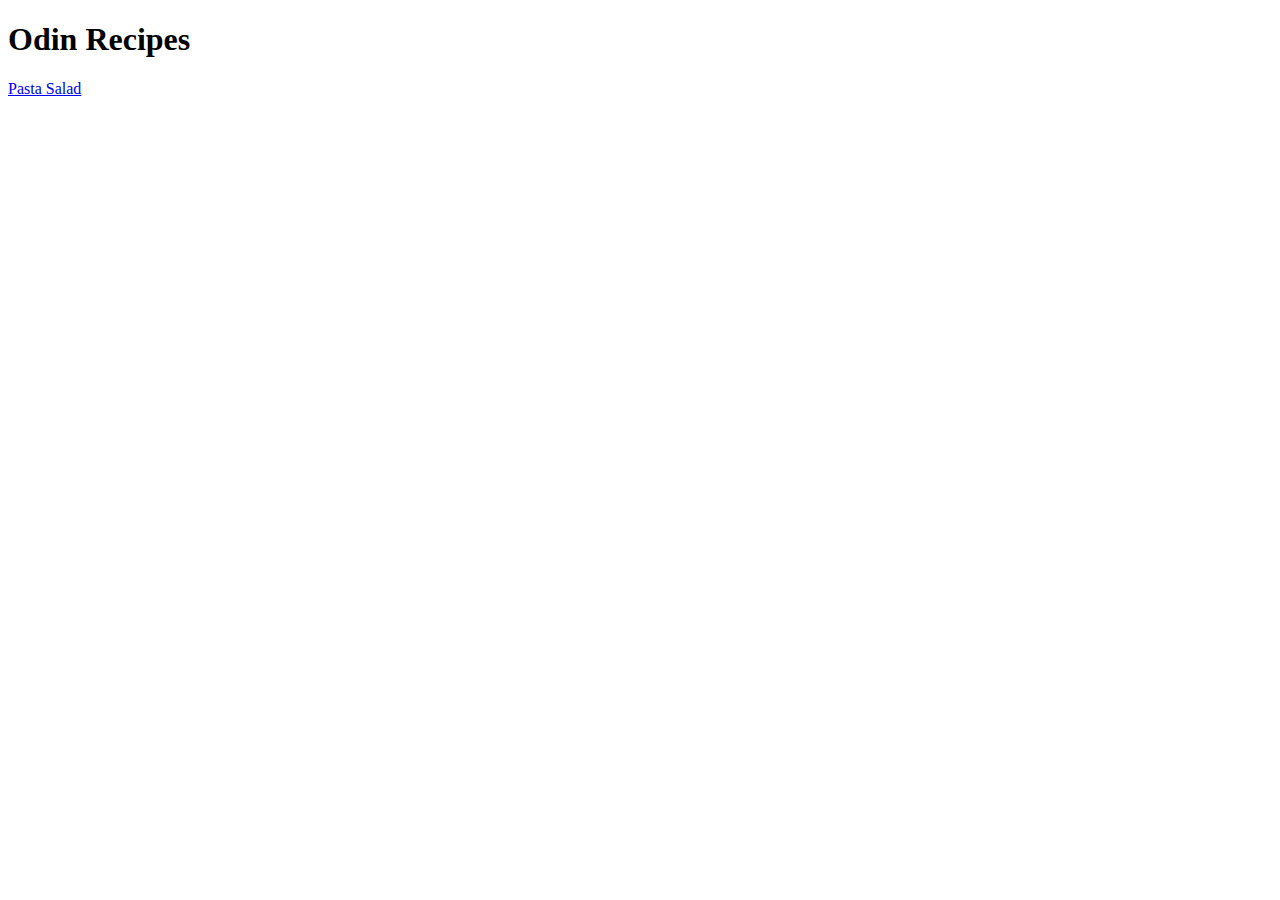
==== index.html @ 01fec9f2 "Link pasta recipe page to index" ====
<!DOCTYPE html>
<html lang="en">
<head>
    <meta charset="UTF-8">
    <meta name="viewport" content="width=device-width, initial-scale=1.0">
    <title>Document</title>
</head>
<body>
    <h1>Odin Recipes</h1>

    <a href="recipes/pasta.html">Pasta Salad</a>
</body>
</html>
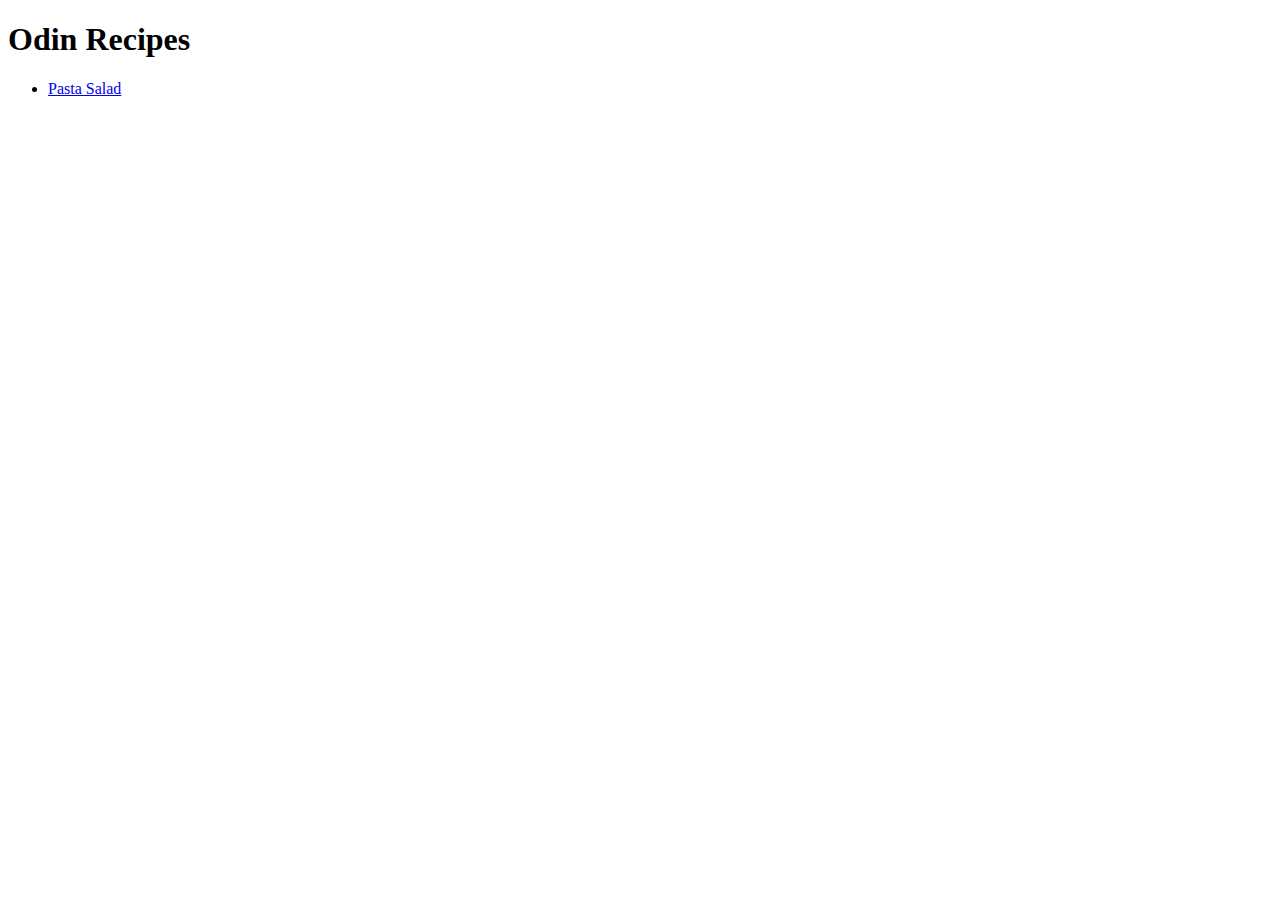
==== commit 02e6064e: "Make images png" ====
--- a/index.html
+++ b/index.html
@@ -8,6 +8,9 @@
 <body>
     <h1>Odin Recipes</h1>
 
-    <a href="recipes/pasta.html">Pasta Salad</a>
+    <ul>
+        <li><a href="recipes/pasta.html">Pasta Salad</a></li>
+    </ul>
+    
 </body>
 </html>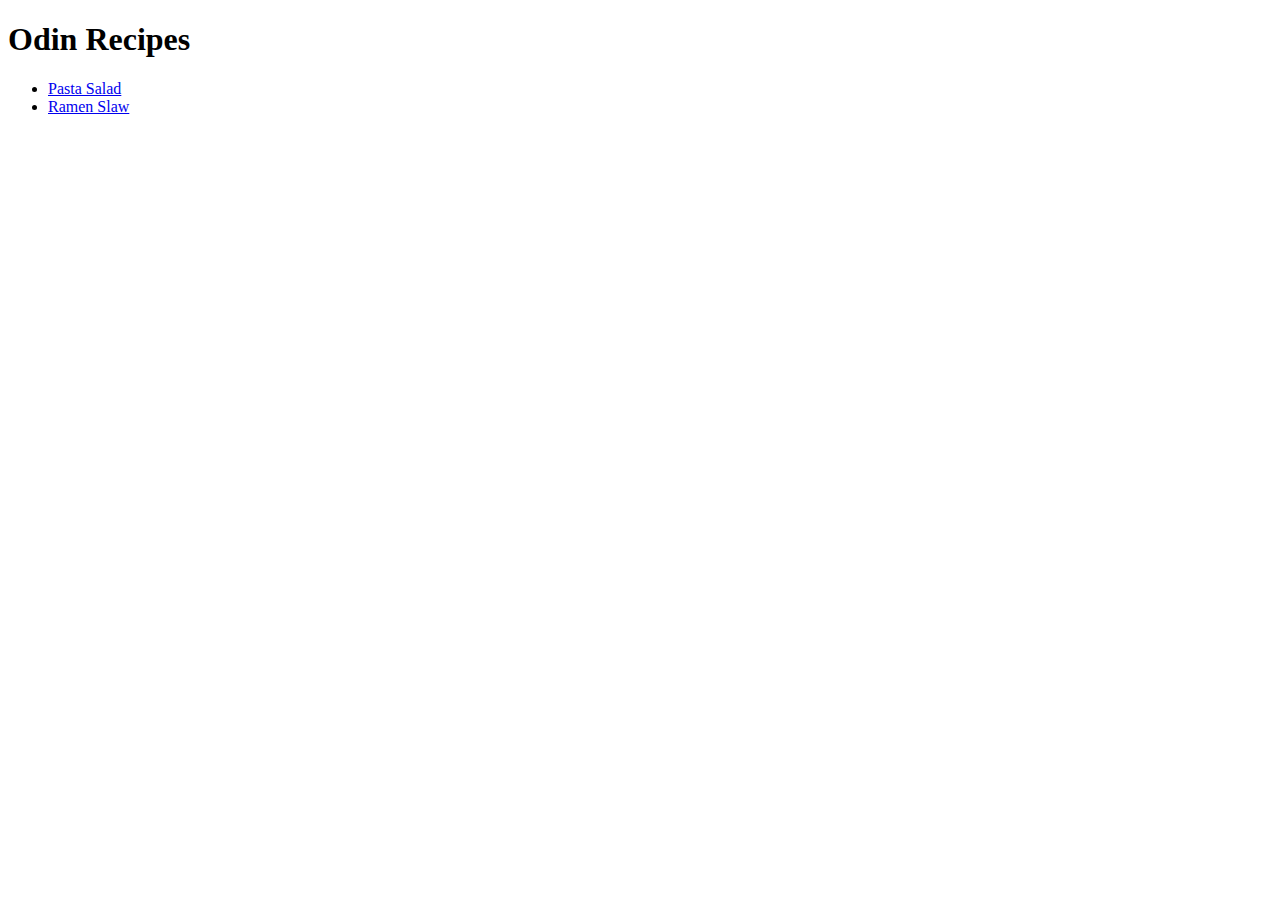
==== commit a01b8c21: "Complete ramen slaw recipe page" ====
--- a/index.html
+++ b/index.html
@@ -10,6 +10,7 @@
 
     <ul>
         <li><a href="recipes/pasta.html">Pasta Salad</a></li>
+        <li><a href="recipes/ramen.html">Ramen Slaw</a></li>
     </ul>
     
 </body>
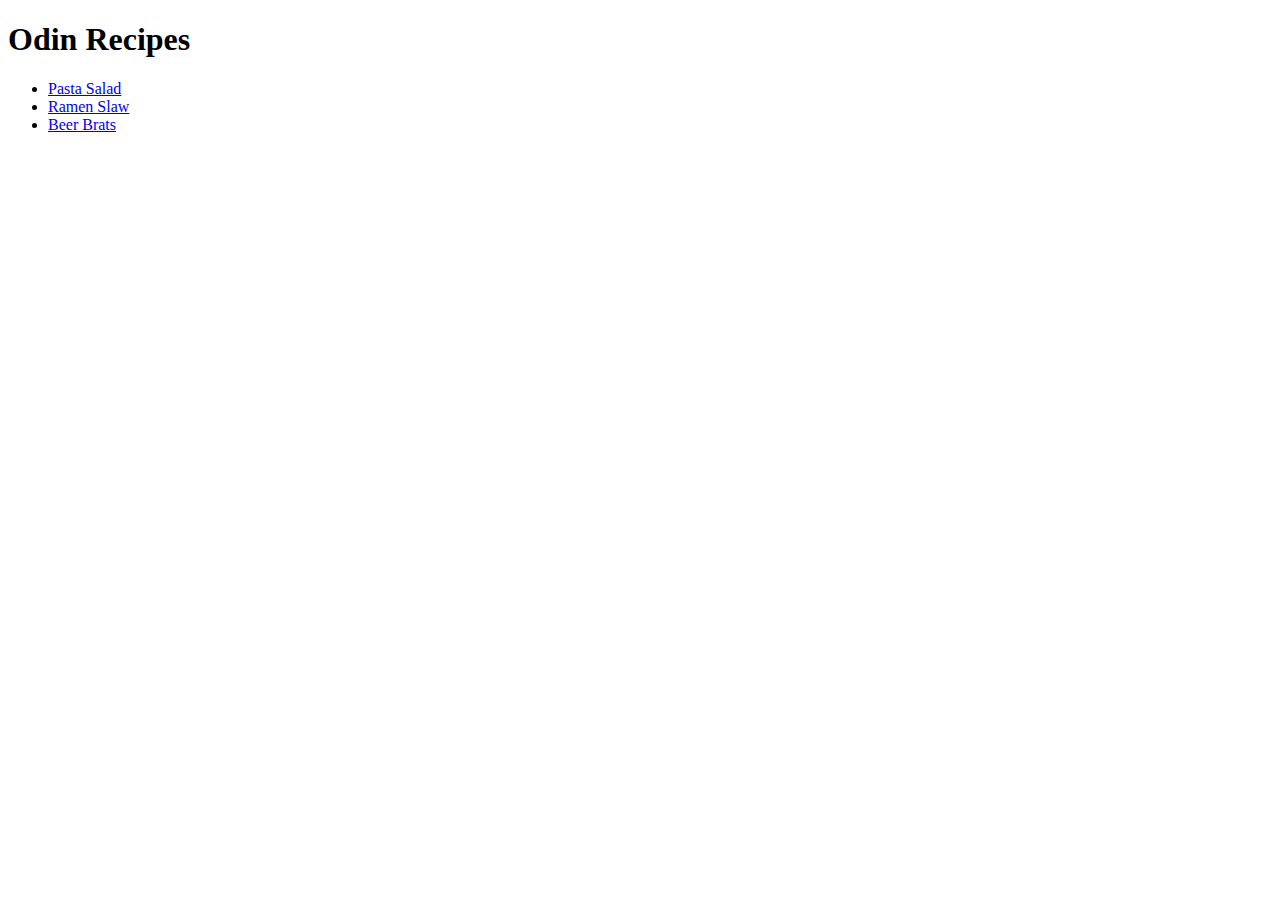
==== commit 447b2397: "Finished Home Page" ====
--- a/index.html
+++ b/index.html
@@ -11,6 +11,7 @@
     <ul>
         <li><a href="recipes/pasta.html">Pasta Salad</a></li>
         <li><a href="recipes/ramen.html">Ramen Slaw</a></li>
+        <li><a href="recipes/beer.html">Beer Brats</a></li>
     </ul>
     
 </body>
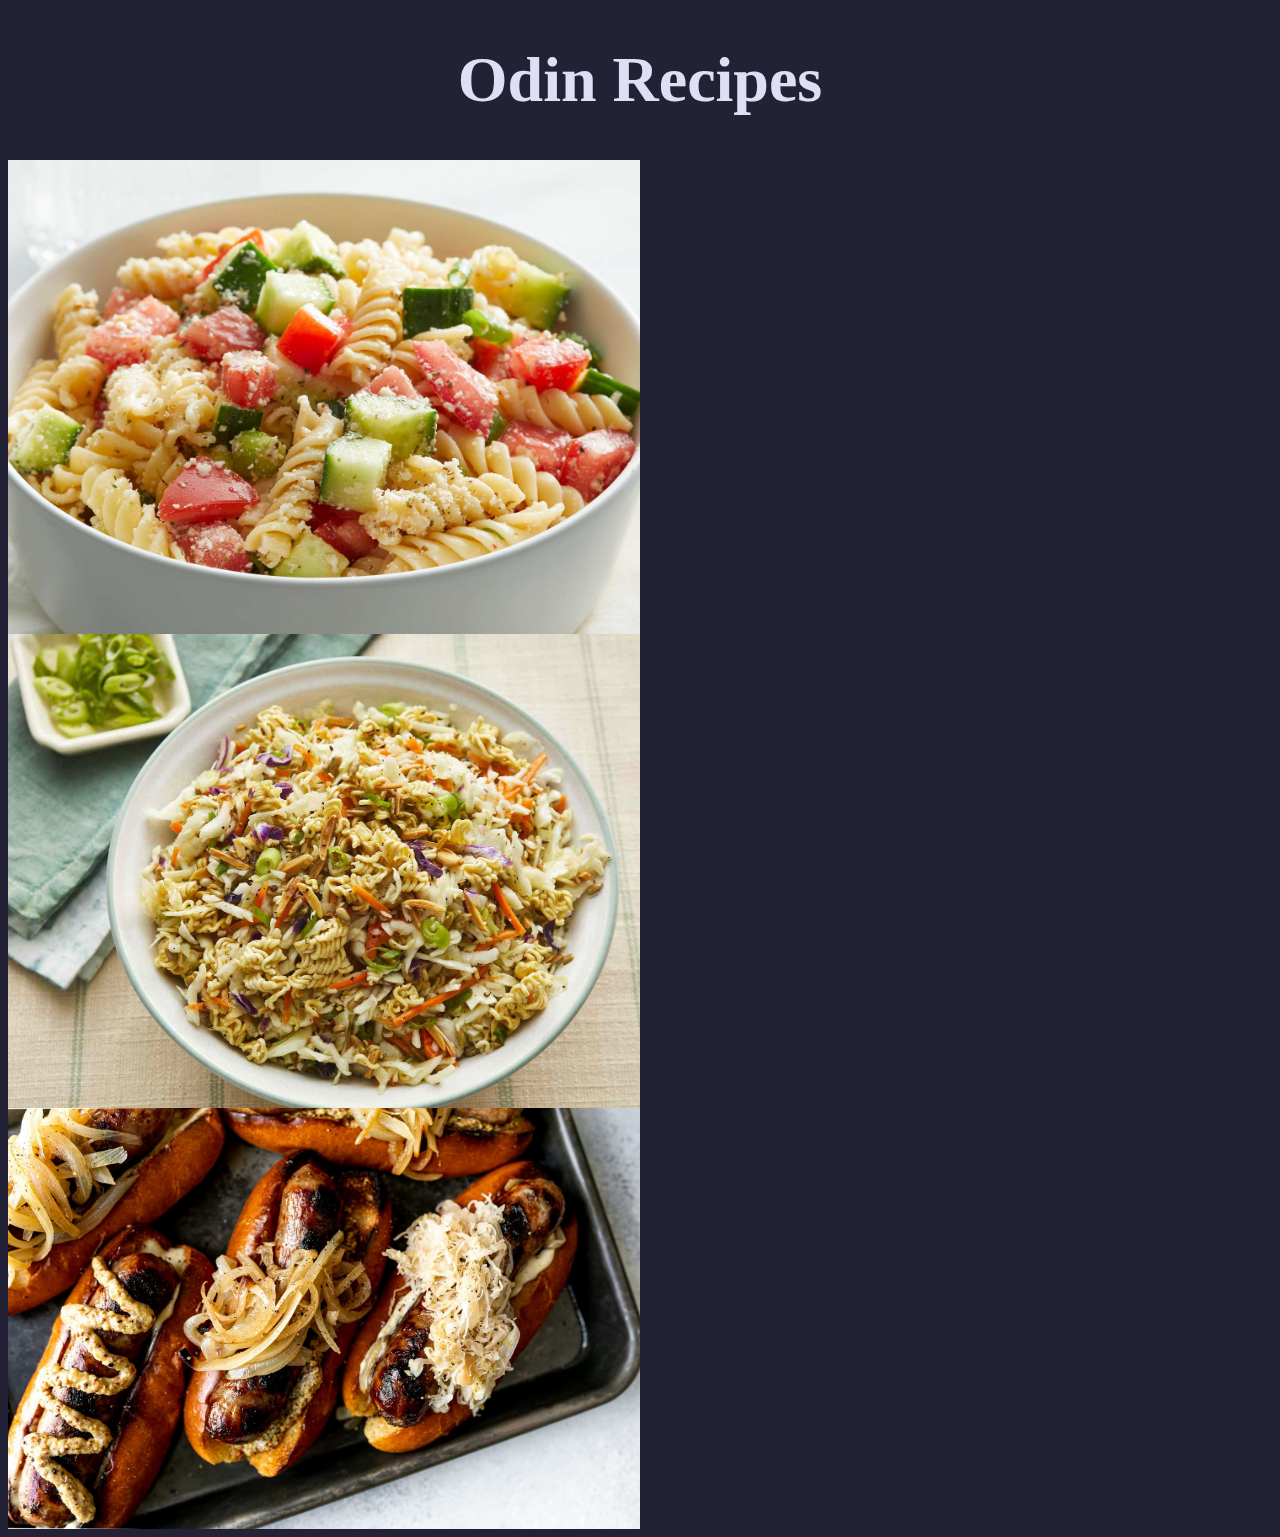
==== commit f6d9abfe: "Add CSS to index.html" ====
--- a/index.html
+++ b/index.html
@@ -4,15 +4,28 @@
     <meta charset="UTF-8">
     <meta name="viewport" content="width=device-width, initial-scale=1.0">
     <title>Document</title>
+    <link rel="stylesheet" href="style.css">
 </head>
 <body>
     <h1>Odin Recipes</h1>
 
-    <ul>
-        <li><a href="recipes/pasta.html">Pasta Salad</a></li>
-        <li><a href="recipes/ramen.html">Ramen Slaw</a></li>
-        <li><a href="recipes/beer.html">Beer Brats</a></li>
-    </ul>
+    <div class="container">
+        <img src="./images-and-links/pasta.png" alt="pasta_salad" class="image">
+        <div class="overlay">
+        <a class="text" href="recipes/pasta.html">Pasta Salad</a></div>
+    </div>    
+
+    <div class="container">
+        <img src="./images-and-links/ramen.png" alt="ramen_slaw" class="image">
+        <div class="overlay">
+        <a class="text" href="recipes/ramen.html">Ramen Slaw</a></div>
+    </div>   
+
+    <div class="container">
+        <img src="./images-and-links/beer.png" alt="beer_brats" class="image">
+        <div class="overlay">
+        <a class="text" href="recipes/beer.html">Beer Brats</a></div>
+    </div> 
     
 </body>
 </html>--- a/style.css
+++ b/style.css
@@ -0,0 +1,60 @@
+* {
+    background-color: #232136;
+}
+
+h1 {
+    color: #e0def4;
+    text-align: center;
+    font-size: 64px;
+}
+
+a {
+    text-decoration: none;
+}
+
+a:hover {
+    font-weight: 700;
+    color: #eb6f92;
+}
+
+.container {
+    position: relative;
+    width: 50%;
+}
+
+.image {
+    display: block;
+    width: 100%;
+    height: auto;
+}
+
+.overlay {
+    position: absolute;
+    bottom: 100%;
+    left: 0;
+    right: 0;
+    background-color: #393552;
+    overflow: hidden;
+    width: 100%;
+    height: 0;
+    transition: .5s ease;
+}
+
+.container:hover .overlay {
+    bottom: 0;
+    height: 100%;
+}
+
+
+.text {
+    white-space: nowrap; 
+    color: #ea9a97;
+    font-size: 30px;
+    position: absolute;
+    overflow: hidden;
+    top: 50%;
+    left: 50%;
+    transform: translate(-50%, -50%);
+    -ms-transform: translate(-50%, -50%);
+    background-color: #393552;
+}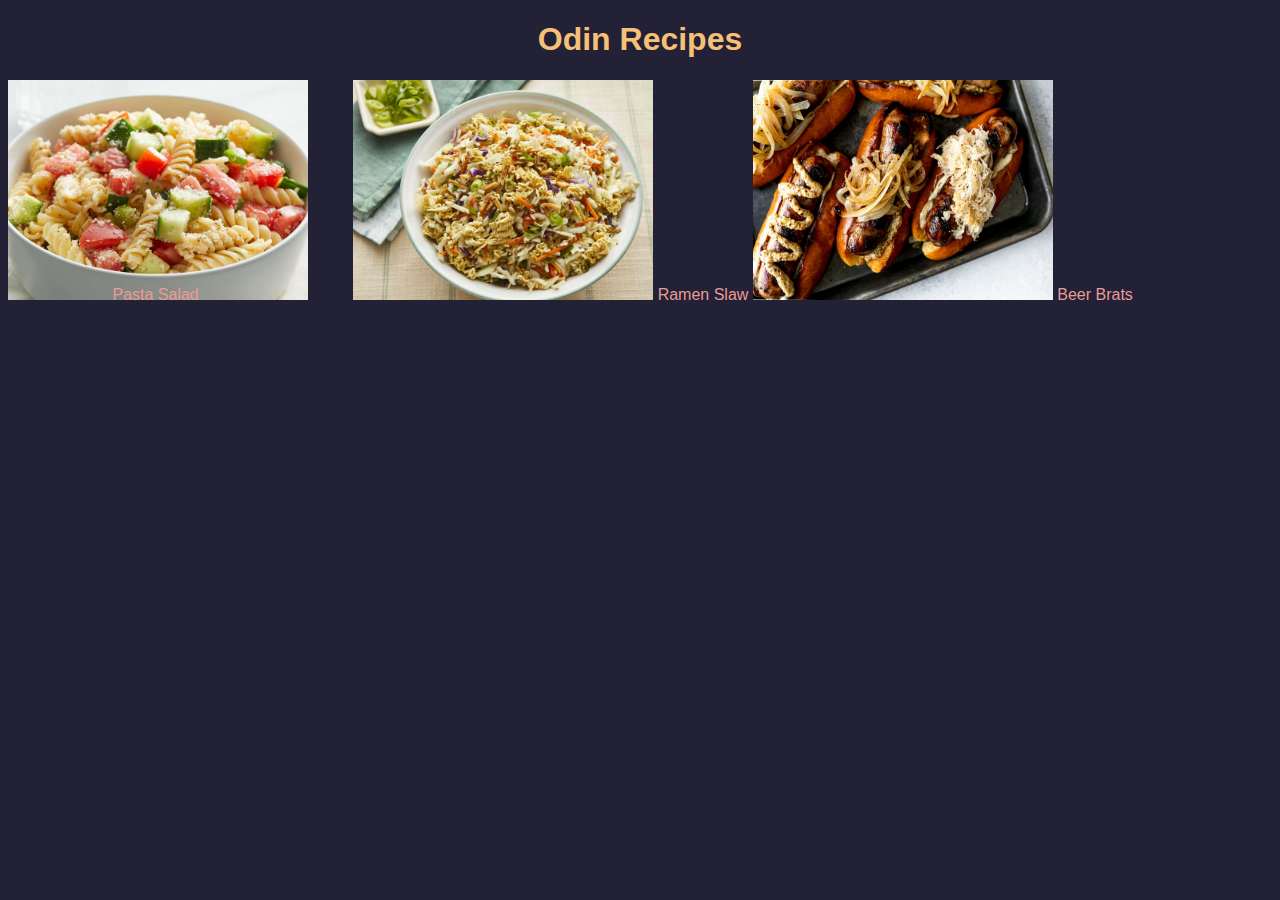
==== commit 61ee850a: "Work on style.css" ====
--- a/index.html
+++ b/index.html
@@ -9,23 +9,12 @@
 <body>
     <h1>Odin Recipes</h1>
 
-    <div class="container">
-        <img src="./images-and-links/pasta.png" alt="pasta_salad" class="image">
-        <div class="overlay">
-        <a class="text" href="recipes/pasta.html">Pasta Salad</a></div>
-    </div>    
-
-    <div class="container">
-        <img src="./images-and-links/ramen.png" alt="ramen_slaw" class="image">
-        <div class="overlay">
-        <a class="text" href="recipes/ramen.html">Ramen Slaw</a></div>
-    </div>   
-
-    <div class="container">
-        <img src="./images-and-links/beer.png" alt="beer_brats" class="image">
-        <div class="overlay">
-        <a class="text" href="recipes/beer.html">Beer Brats</a></div>
-    </div> 
+    <img src="./images-and-links/pasta.png" alt="pasta_salad">
+    <a class="pasta" href="recipes/pasta.html">Pasta Salad</a>
+    <img src="./images-and-links/ramen.png" alt="ramen_slaw">
+    <a class="ramen" href="recipes/ramen.html">Ramen Slaw</a>
+    <img src="./images-and-links/beer.png" alt="beer_brats">
+    <a class="beer" href="recipes/beer.html">Beer Brats</a></div>
     
 </body>
 </html>--- a/style.css
+++ b/style.css
@@ -1,60 +1,36 @@
 * {
+    font-family: sans-serif;
     background-color: #232136;
 }
 
 h1 {
-    color: #e0def4;
+    color: #f6c177;
     text-align: center;
-    font-size: 64px;
+}
+
+img {
+    height: 220px;
+    width: 300px;
 }
 
 a {
+    color: #ea9a97;
     text-decoration: none;
 }
 
 a:hover {
-    font-weight: 700;
     color: #eb6f92;
 }
 
-.container {
-    position: relative;
-    width: 50%;
+.pasta, .ramen, .beer {
+    background-color: transparent;
 }
 
-.image {
-    display: block;
-    width: 100%;
-    height: auto;
+.pasta {
+    margin: 0px 150px 0px -200px;
 }
 
-.overlay {
-    position: absolute;
-    bottom: 100%;
-    left: 0;
-    right: 0;
-    background-color: #393552;
-    overflow: hidden;
-    width: 100%;
-    height: 0;
-    transition: .5s ease;
+.ramen {
+
 }
 
-.container:hover .overlay {
-    bottom: 0;
-    height: 100%;
-}
-
-
-.text {
-    white-space: nowrap; 
-    color: #ea9a97;
-    font-size: 30px;
-    position: absolute;
-    overflow: hidden;
-    top: 50%;
-    left: 50%;
-    transform: translate(-50%, -50%);
-    -ms-transform: translate(-50%, -50%);
-    background-color: #393552;
-}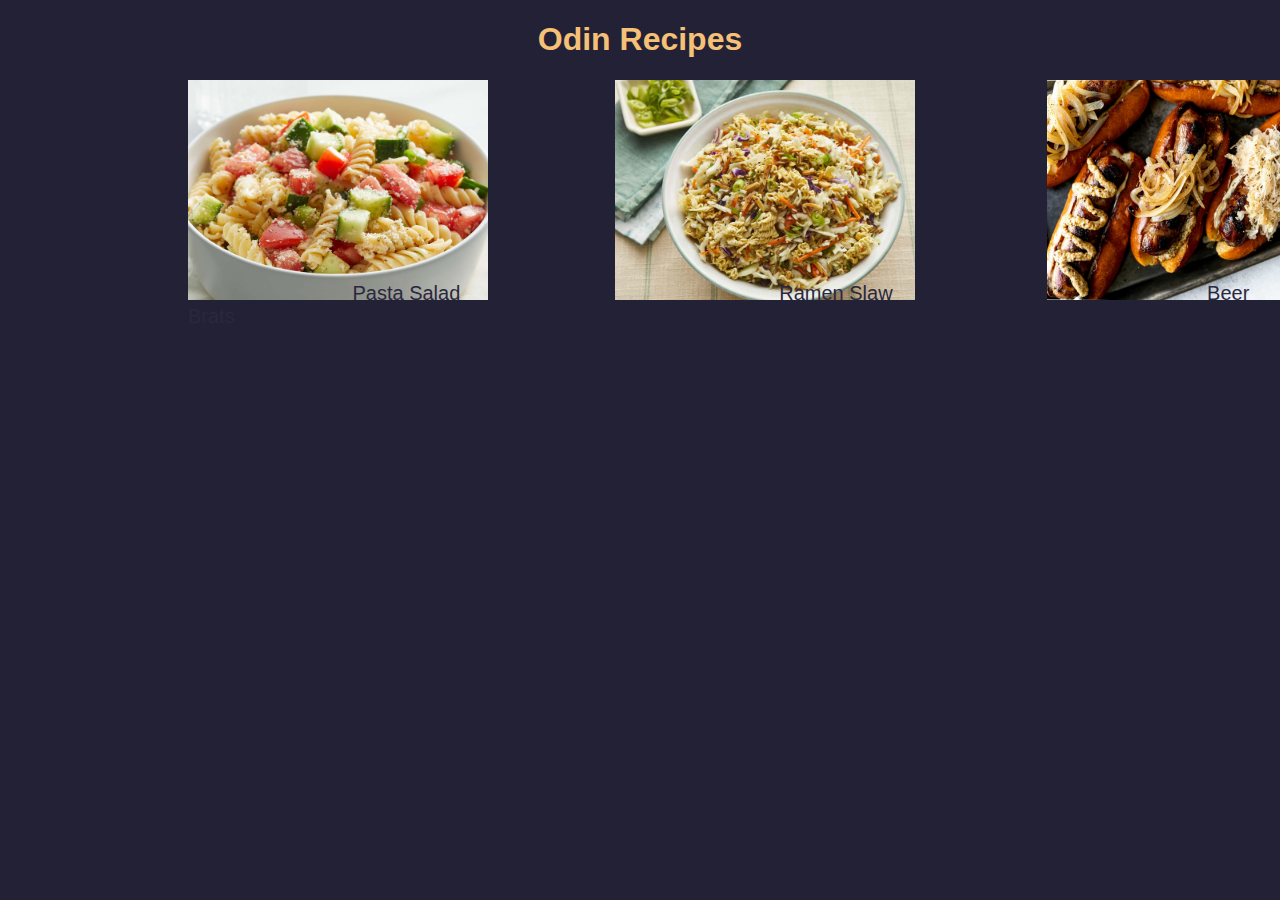
==== commit a73d1a29: "Finish styling index.html" ====
--- a/index.html
+++ b/index.html
@@ -8,13 +8,13 @@
 </head>
 <body>
     <h1>Odin Recipes</h1>
-
+<div class="box">
     <img src="./images-and-links/pasta.png" alt="pasta_salad">
     <a class="pasta" href="recipes/pasta.html">Pasta Salad</a>
     <img src="./images-and-links/ramen.png" alt="ramen_slaw">
     <a class="ramen" href="recipes/ramen.html">Ramen Slaw</a>
     <img src="./images-and-links/beer.png" alt="beer_brats">
     <a class="beer" href="recipes/beer.html">Beer Brats</a></div>
-    
+</div>
 </body>
 </html>--- a/style.css
+++ b/style.css
@@ -14,8 +14,10 @@
 }
 
 a {
-    color: #ea9a97;
+    color: #2a283e;
     text-decoration: none;
+    font-size: 20px;
+    font-weight: 500;
 }
 
 a:hover {
@@ -24,13 +26,9 @@
 
 .pasta, .ramen, .beer {
     background-color: transparent;
+    margin: 0px 150px 0px -140px;
 }
 
-.pasta {
-    margin: 0px 150px 0px -200px;
+.box {
+    margin: 0px auto 0px 180px;
 }
-
-.ramen {
-
-}
-
